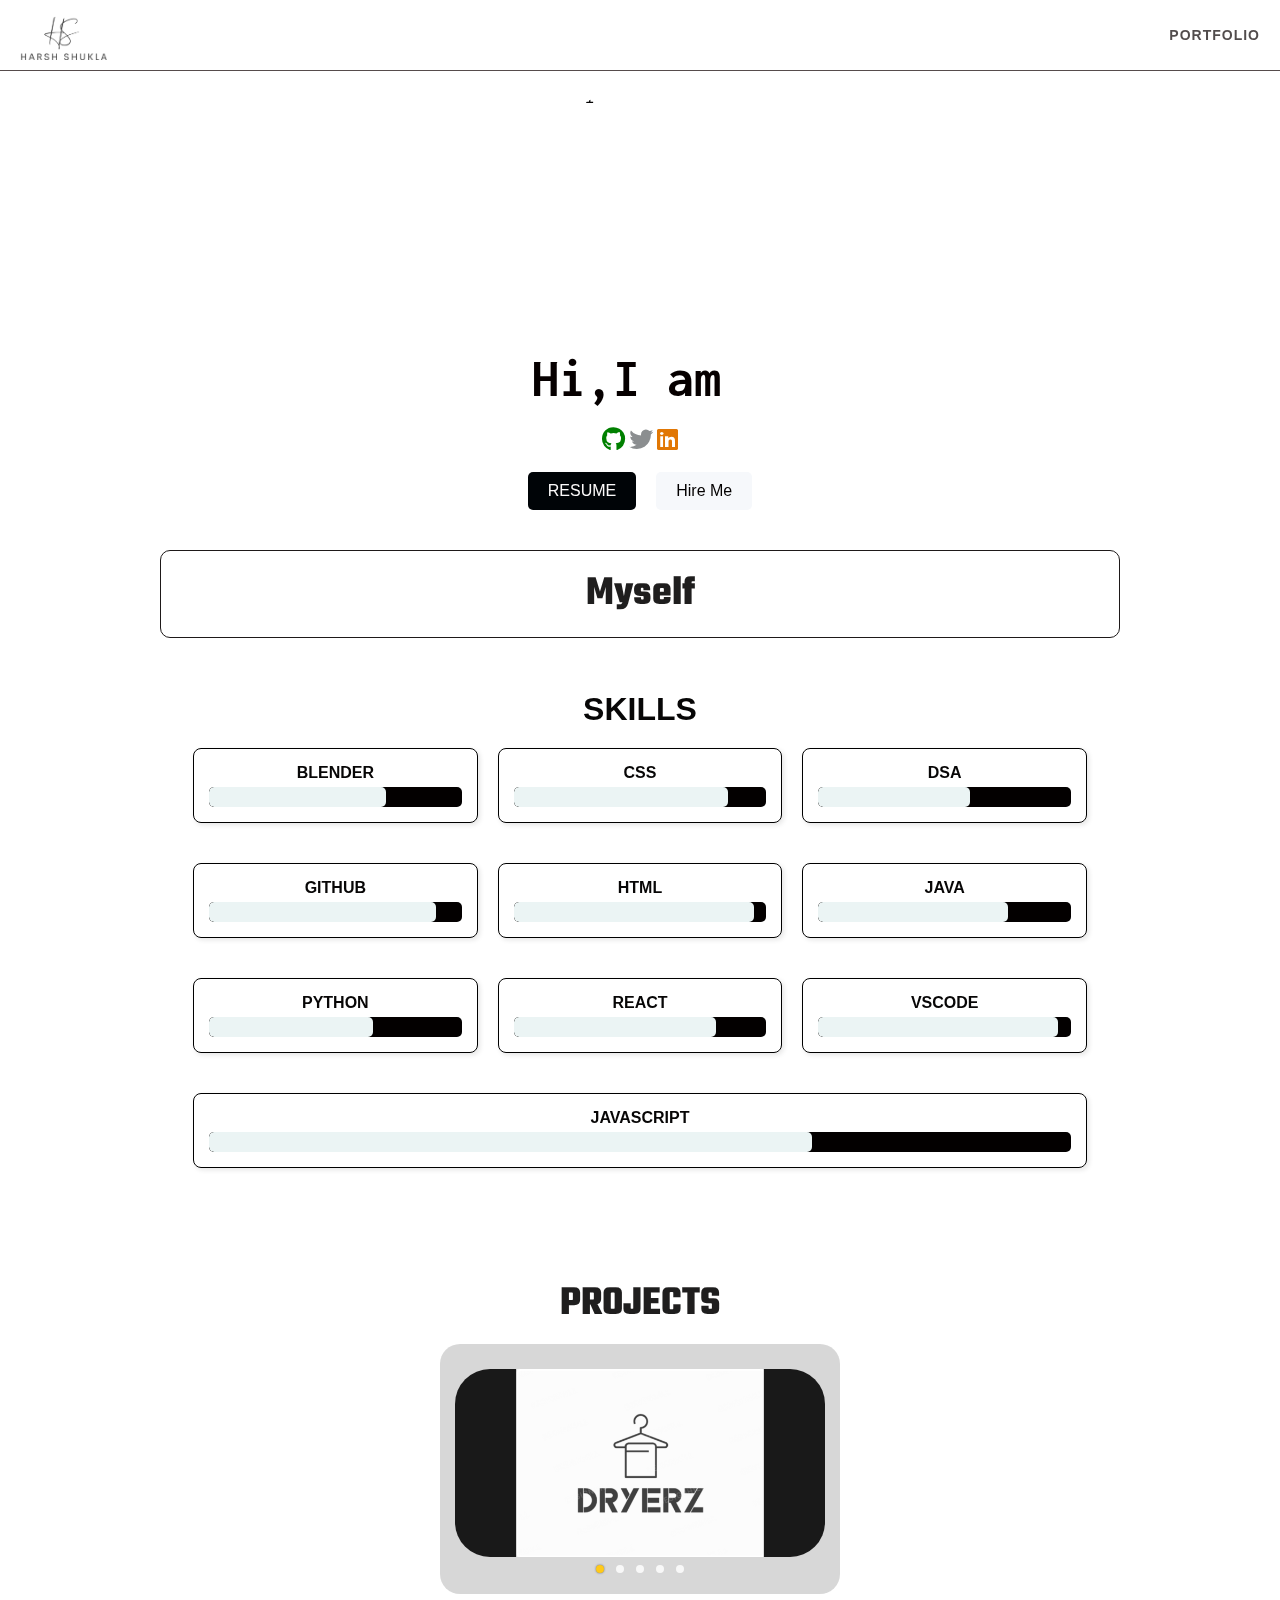
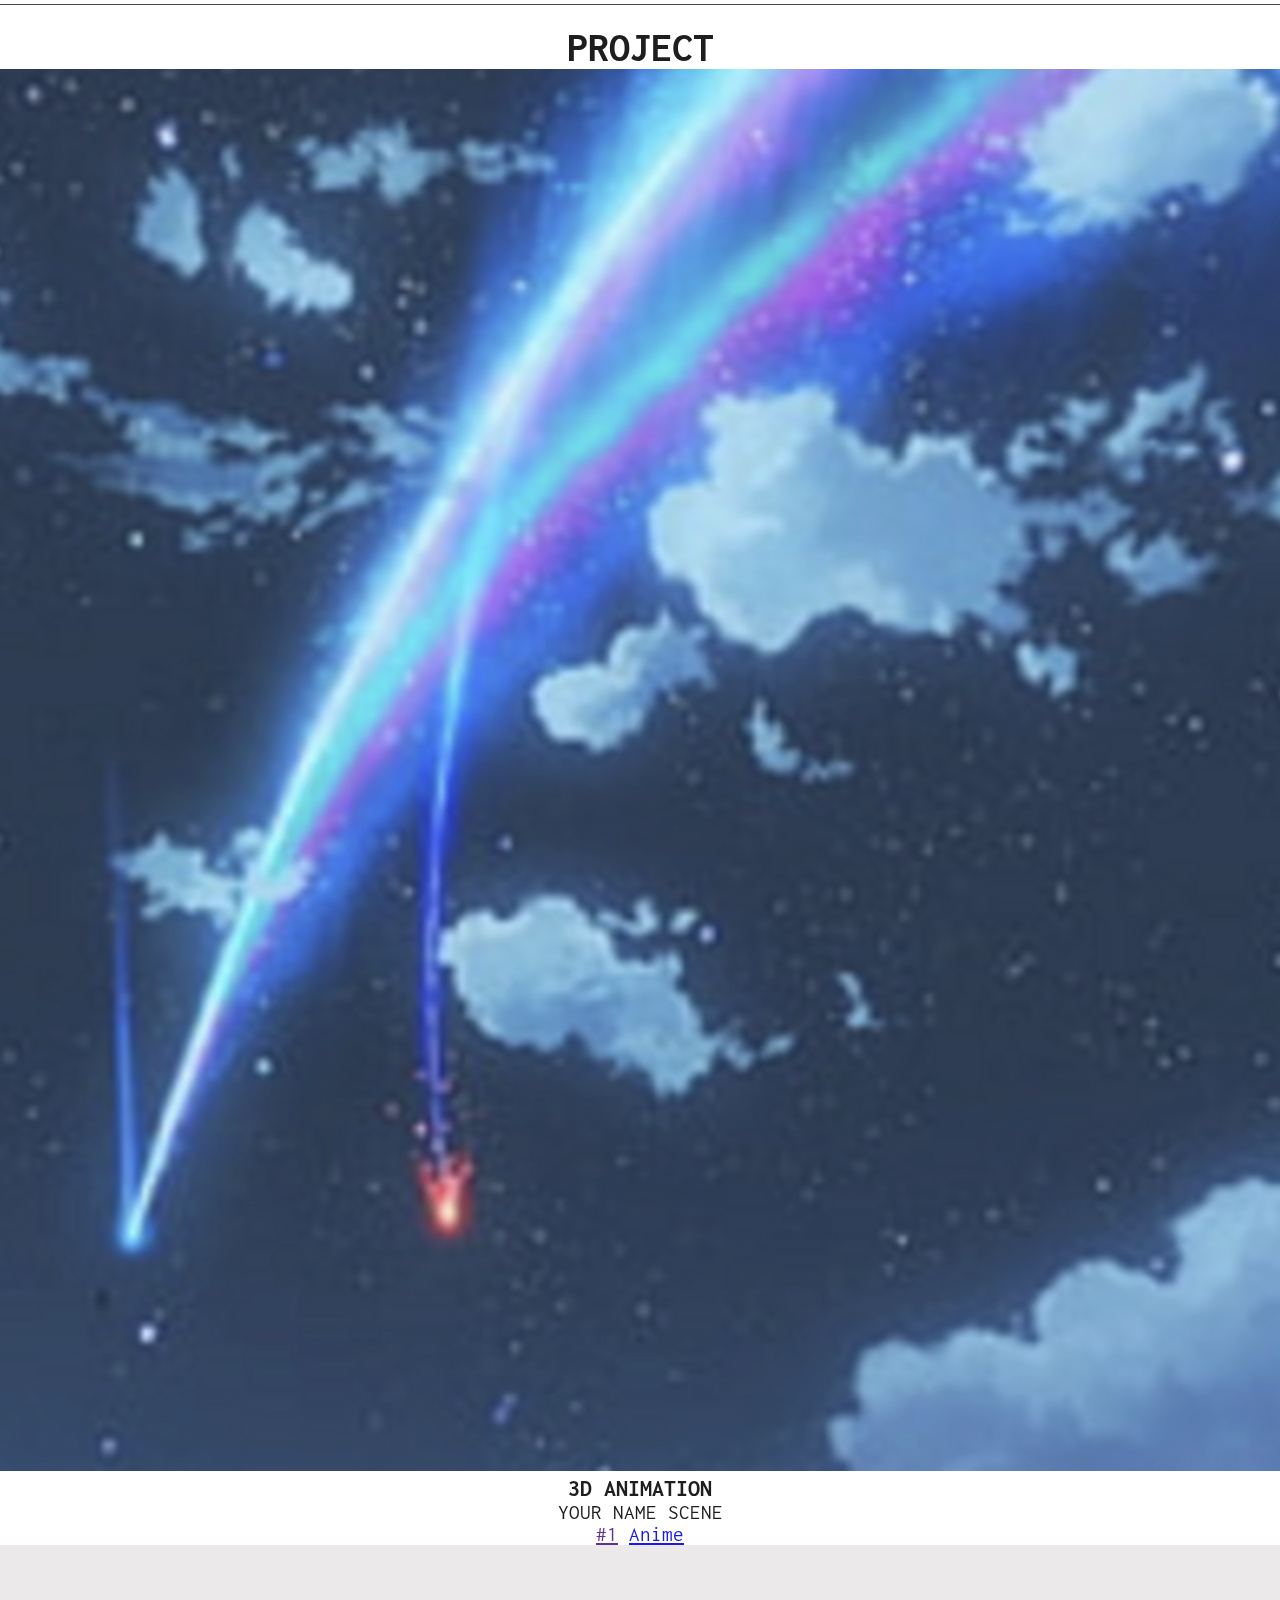
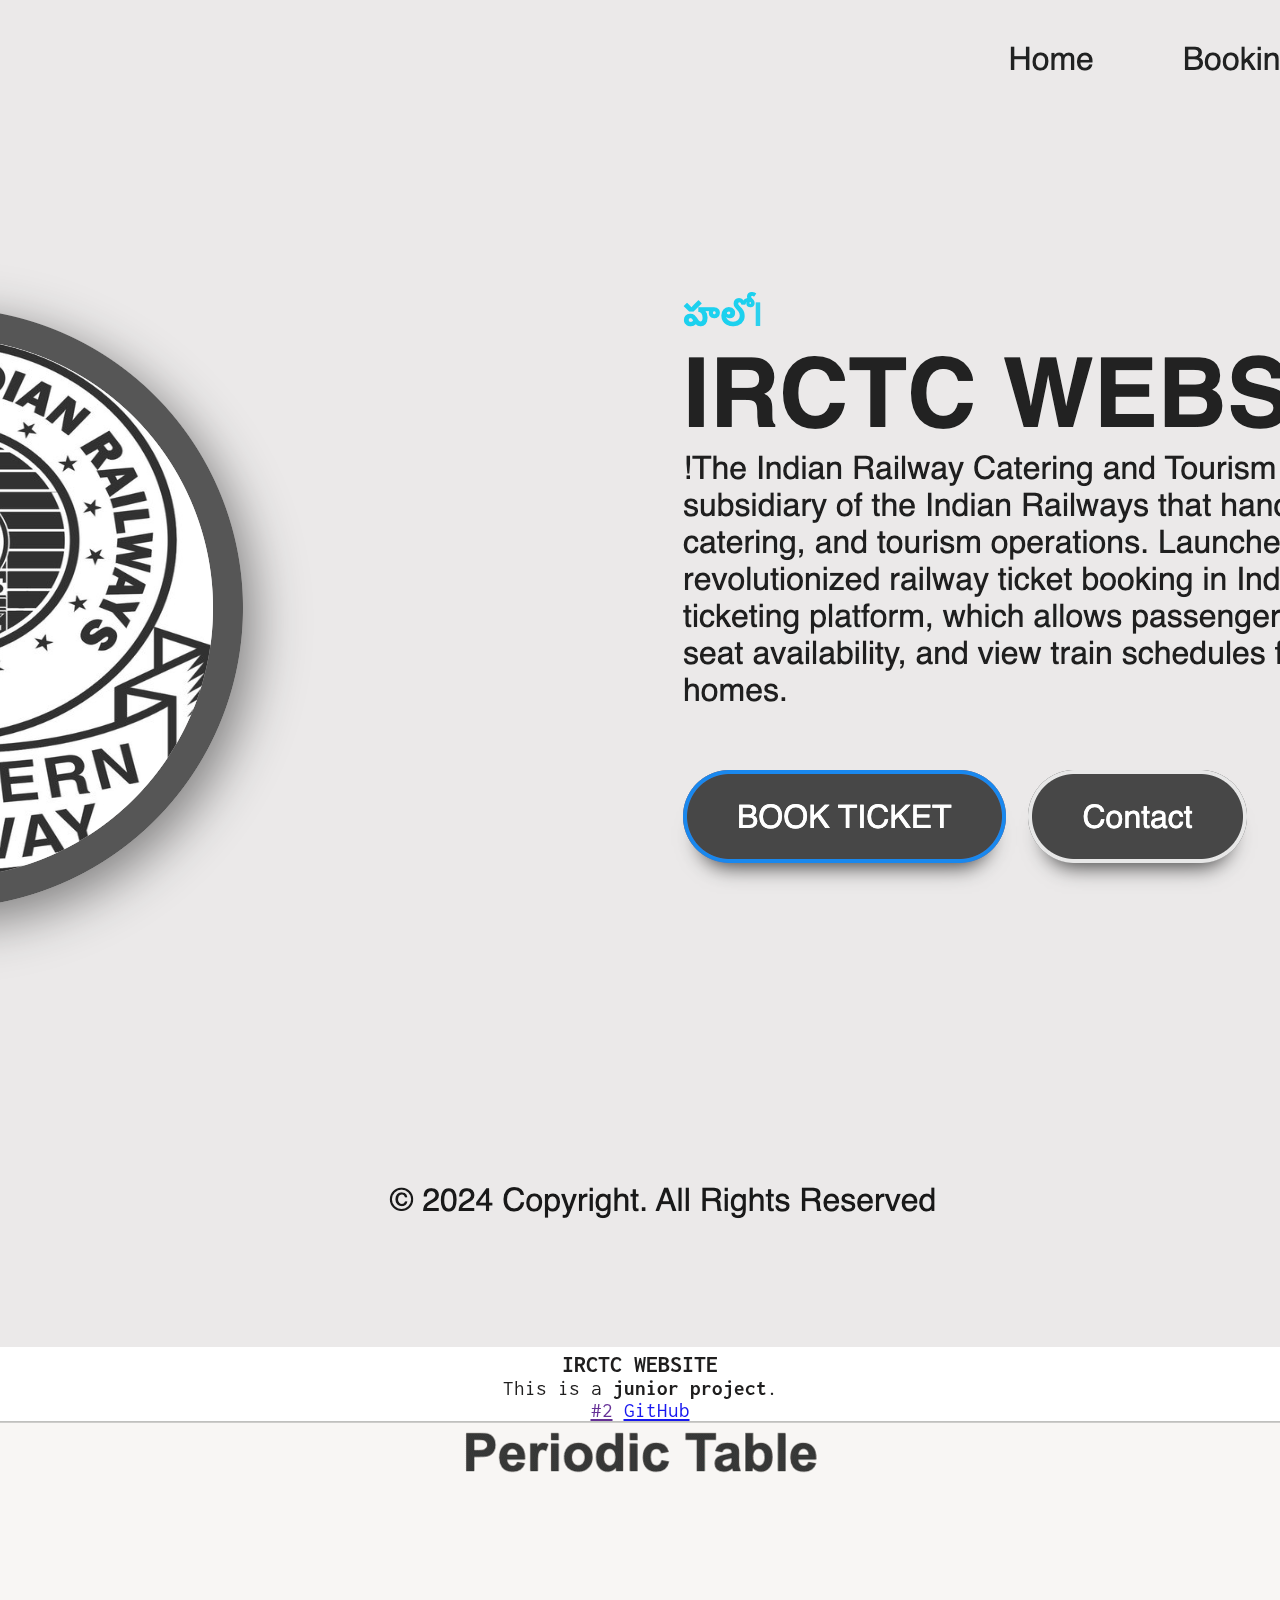
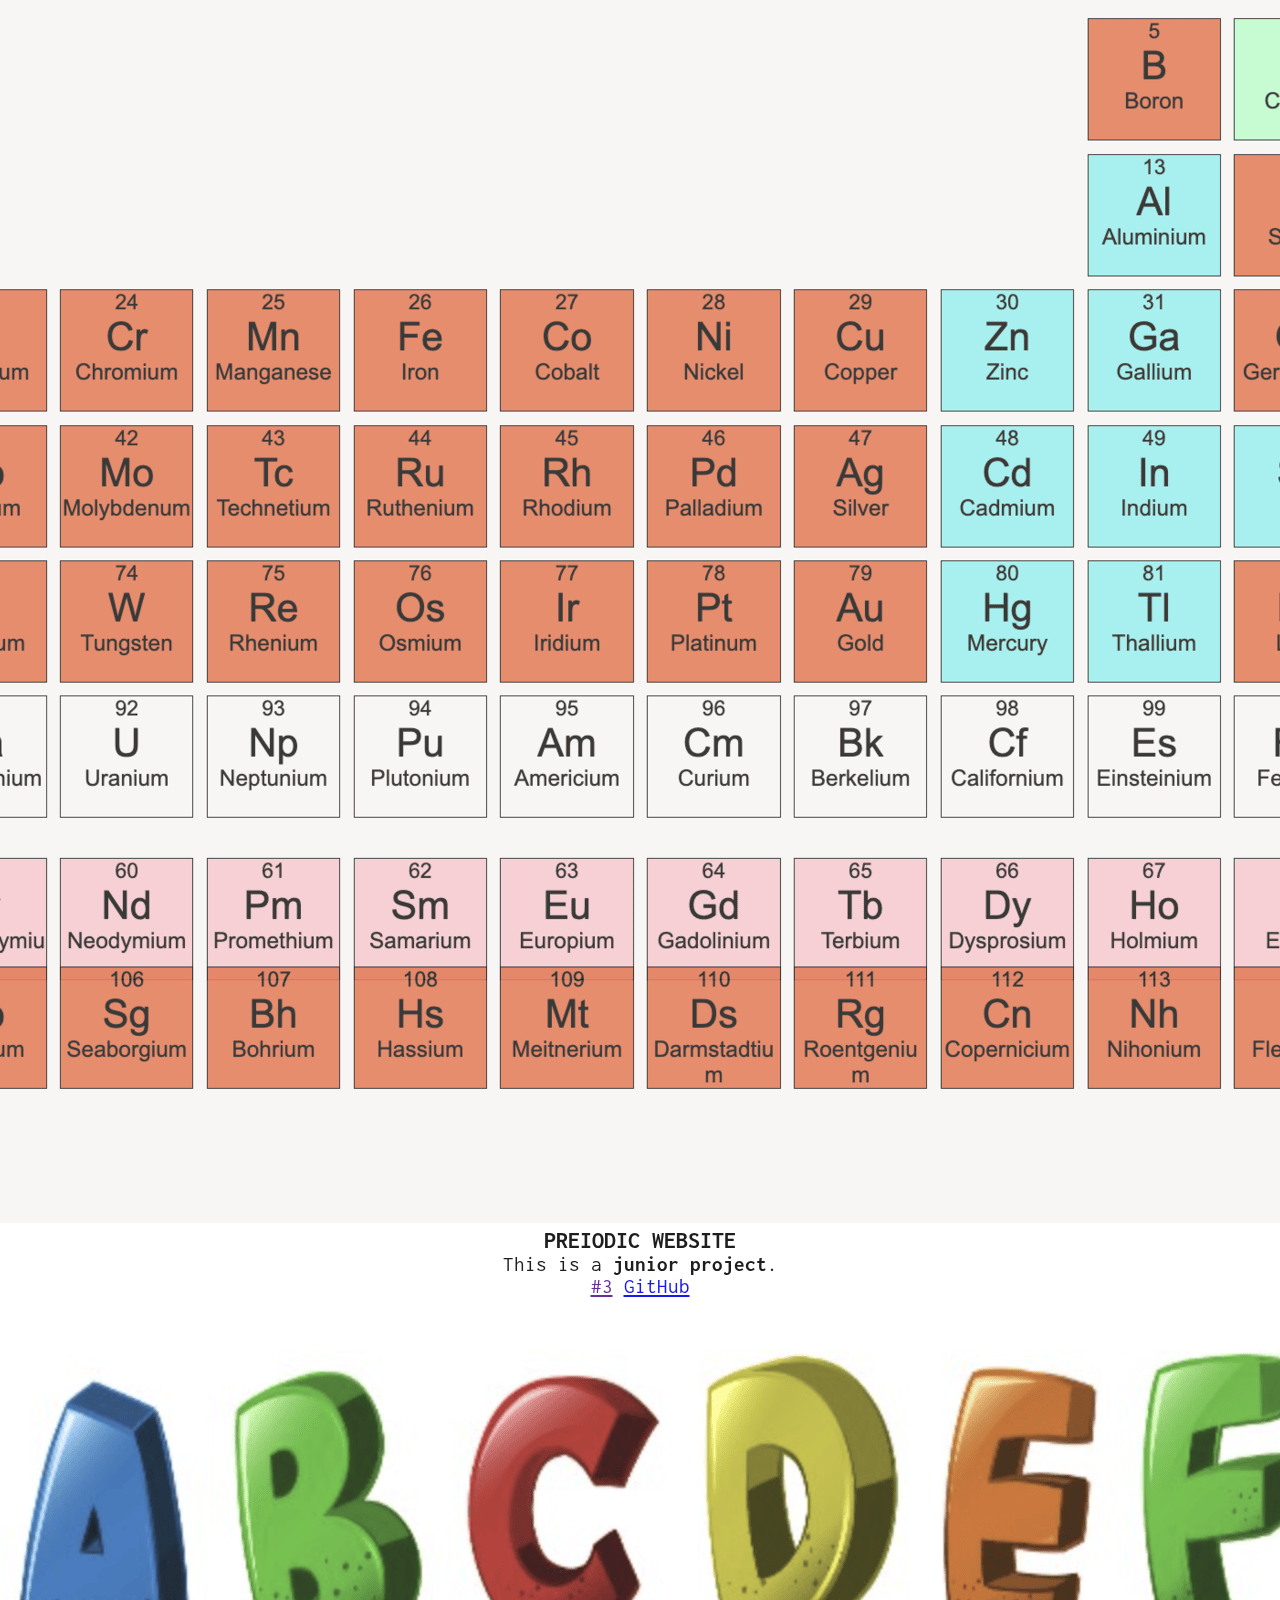
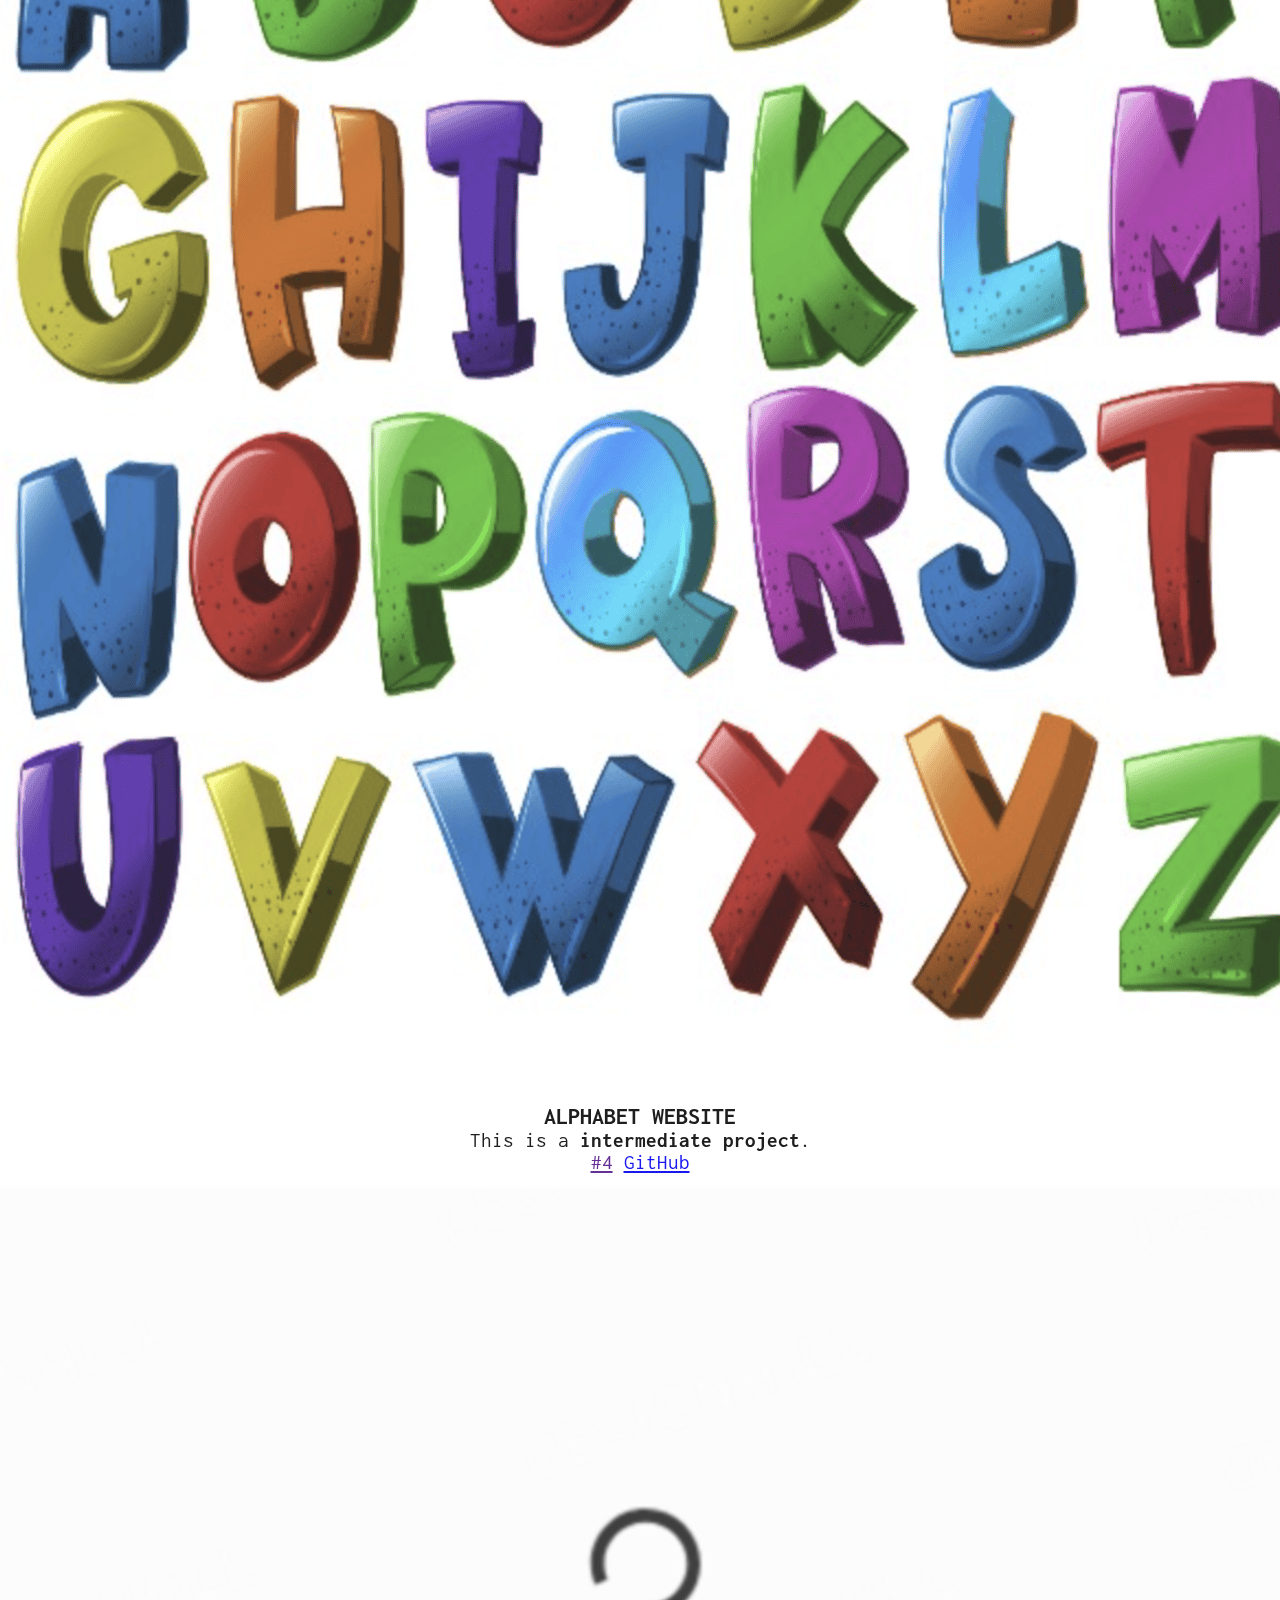
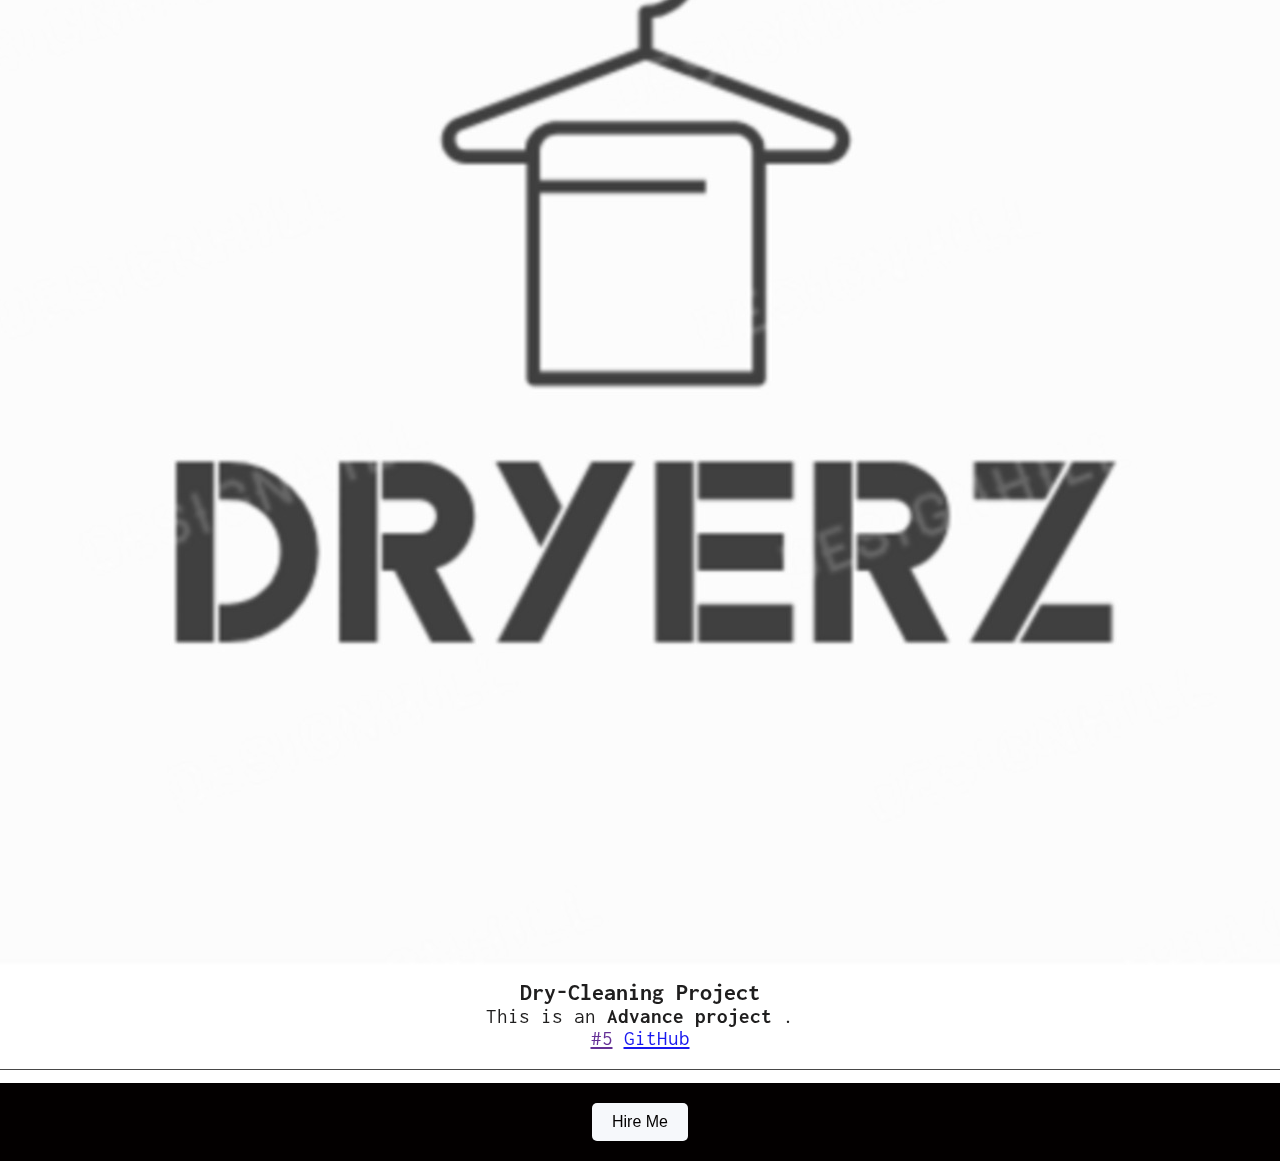
==== main.html @ de9af297 "Add files via upload" ====
<!DOCTYPE html>
<html lang="en">
<head>
  <meta charset="UTF-8">
  <meta name="viewport" content="width=device-width, initial-scale=1.0">
  <title>PORTFOLIO</title>
  <link rel="stylesheet" href="https://cdnjs.cloudflare.com/ajax/libs/font-awesome/6.0.0/css/all.min.css" integrity="sha512-9usAa10IRO0HhonpyAIVpjrylPvoDwiPUiKdWk5t3PyolY1cOd4DSE0Ga+ri4AuTroPR5aQvXU9xC6qOPnzFeg==" crossorigin="anonymous" referrerpolicy="no-referrer" />
    </head>
  <link rel="stylesheet" href="main.css">
  <link rel="preconnect" href="https://fonts.googleapis.com">
<link rel="preconnect" href="https://fonts.gstatic.com" crossorigin>
<link href="https://fonts.googleapis.com/css2?family=Inconsolata:wght@200..900&family=Playwrite+IE+Guides&family=Rubik+Vinyl&family=Teko:wght@300..700&display=swap" rel="stylesheet">

</head>
<body>
  <div class="background"></div>
  <nav class="navbar">
    <div class="logo-container">
        <img src="your-logo.png" alt="Logo" class="logo">
    </div>
    <div class="nav-links">
        <a href="#portfolio" class="nav-link">PORTFOLIO</a>
    </div>
</nav><br>
<div id="slideshow">
  <img src="background.gif" alt="Image 1" class="active">
  <img src="profile.png" alt="Image 2">
  <img src="background.gif" alt="Image 3">
  <img src="profile.png" alt="Image 4">
  </div>
  <div class="first"><h1>Hi,I am&nbsp;</h1><h1 id="iuu"></h1></div>
  <div class="second">
    <p>
    <a href="https://github.com/harxsh52" target="_blank" rel="noopener noreferrer" class="github"><i class="fab fa-github"></i></a>
    <a href="https://x.com/Harxsh_52" target="_blank" rel="noopener noreferrer" class="twitter"><i class="fab fa-twitter"></i></a>
    <a href="https://www.linkedin.com/in/harsh-shukla-127a03339/" target="_blank" rel="noopener noreferrer" class="linkedin"><i class="fab fa-linkedin"></i></a></p></div>
    <br>
    <div class="resume-hire"><a href="resume.pdf" class="resume-me-button">RESUME</a>
      <a href="mailto:harsh20create@gmail.com" class="hire-me-button">Hire Me</a></div>

<div class="parent-container">
  <div class="third">
      <h1 class="third-me">Myself</h1>
      <div id="typed-text">
         <p id="typed-text" class="third-me-p"> </p>
      </div>
  </div>
</div>
<div class="parent1-container">
  <div class="fourth">
      <h1 class="fourth-me">SKILLS</h1>
      <div>
      </div>
          <div class="skills-container">

            <div class="skill">
                <div class="skill-name">BLENDER</div>
                <div class="progress-bar">
                    <div class="progress" style="width: 70%;"></div>
                </div>
            </div>
        
            <div class="skill">
                <div class="skill-name">CSS</div>
                <div class="progress-bar">
                    <div class="progress" style="width: 85%;"></div>
                </div>
            </div>
        
            <div class="skill">
                <div class="skill-name">DSA</div>
                <div class="progress-bar">
                    <div class="progress" style="width: 60%;"></div>
                </div>
            </div>
        
            <div class="skill">
                <div class="skill-name">GITHUB</div>
                <div class="progress-bar">
                    <div class="progress" style="width: 90%;"></div>
                </div>
            </div>
        
            <div class="skill">
                <div class="skill-name">HTML</div>
                <div class="progress-bar">
                    <div class="progress" style="width: 95%;"></div>
                </div>
            </div>
        
            <div class="skill">
                <div class="skill-name">JAVA</div>
                <div class="progress-bar">
                    <div class="progress" style="width: 75%;"></div>
                </div>
            </div>
        
                <div class="skill">
                <div class="skill-name">PYTHON</div>
                <div class="progress-bar">
                    <div class="progress" style="width: 65%;"></div>
                </div>
            </div>
                <div class="skill">
                <div class="skill-name">REACT</div>
                <div class="progress-bar">
                    <div class="progress" style="width: 80%;"></div>
                </div>
            </div>
                <div class="skill">
                <div class="skill-name">VSCODE</div>
                <div class="progress-bar">
                    <div class="progress" style="width: 95%;"></div>
                </div>
            </div>
            <div class="skill">
                <div class="skill-name">JAVASCRIPT</div>
                <div class="progress-bar">
                    <div class="progress" style="width: 70%;"></div>
                </div>
            </div>
        
        </div>
  </div>
</div>
<div class="parent3-container">
  <div class="fivth">
      <h1 class="fivth-me">PROJECTS</h1>
      <div class="img-slider">
        <div class="slide active">
          <img src="testimonial1.jpg" alt="1">
          <div class="info">
          </div>
        </div>
        <div class="slide">
          <img src="testimonial2.jpg" alt="2">
          <div class="info">
            
          </div>
        </div>
        <div class="slide">
          <img src="image.png" alt="3">
          <div class="info">

          </div>
        </div>
        <div class="slide">
          <img src="image1.png" alt="4">
          <div class="info">
          </div>
        </div>
        <div class="slide">
          <img src="image3.png" alt="5">
          <div class="info">
          </div>
        </div>
        <!--<div class="slide">
          <img src="images/6.jpg" alt="2">
          <div class="info">
            <h2>Xbox Series S</h2>
          </div>
        </div>
        <div class="slide">
          <img src="images/7.jpg" alt="3">
          <div class="info">
            <h2>Game Boy Color<br>Purple</h2>
          </div>
        </div>
        <div class="slide">
          <img src="images/9.jpg" alt="3">
          <div class="info">
            <h2>Game Boy Advance</h2>
          </div>
        </div>
        <div class="slide">
          <img src="images/10.jpg" alt="4">
          <div class="info">
            <h2>Game Boy Color<br>Blue</h2>
          </div>
        </div>
        <div class="slide">
          <img src="images/11.jpg" alt="5">
          <div class="info">
            <h2>PS5</h2>
          </div>
        </div>
        <div class="slide">
          <img src="images/12.jpg" alt="2">
          <div class="info">
            <h2>Game Boy</h2>
          </div>
        </div>
        <div class="slide">
          <img src="images/13.jpg" alt="3">
          <div class="info">
            <h2>Game Boy Color<br>Green</h2>
          </div>
        </div>-->
        <div class="navigation">
          <div class="btn active"></div>
          <div class="btn"></div>
          <div class="btn"></div>
          <div class="btn"></div>
          <div class="btn"></div>
         <!----<div class="btn"></div>
          <div class="btn"></div>
          <div class="btn"></div>
          <div class="btn"></div>
          <div class="btn"></div>
          <div class="btn"></div>
          <div class="btn"></div>-->
        </div>
        <br>
        
      </div>
      <div id="aboutSection" class="content-section active">
        <div class="text-gray-800  flex flex-col items-center justify-center p-6">

            <div class="max-w-6xl w-full">
                <h1 class="text-4xl font-bold text-center mb-8 text-black-600">PROJECT</h1>
                <div class="grid grid-cols-1 sm:grid-cols-2 lg:grid-cols-3 gap-6">
                    <!-- Project Card -->
                    <div class="bg-white text-gray-700 shadow-lg rounded-lg overflow-hidden transition duration-300 transform hover:bg-black hover:text-white hover:shadow-xl">
                        <img src="testimonial2.jpg" alt="Project 1" class="w-full h-40 object-cover">
                        <div class="p-4">
                            <h3 class="text-xl font-semibold">3D ANIMATION</h3>
                            <p class="text-sm mt-2">YOUR NAME SCENE</p>
                            <div class="mt-4 flex justify-between items-center">
                                <a href="" class="text-black-200 hover:underline">#1</a>
                                <a href="https://www.cwfilms.jp/en/products/article/kiminona.html" class="text-black-200 hover:underline">Anime</a>
                            </div>
                        </div>
                    </div>
        
                    <!-- Project Card -->
                    <div class="bg-white text-gray-700 shadow-lg rounded-lg overflow-hidden transition duration-300 transform hover:bg-black hover:text-white hover:shadow-xl">
                        <img src="image.png" alt="Project 2" class="w-full h-40 object-cover">
                        <div class="p-4">
                            <h3 class="text-xl font-semibold">IRCTC WEBSITE</h3>
                            <p class="text-sm mt-2">This is a <strong>junior project</strong>.</p>
                            <div class="mt-4 flex justify-between items-center">
                                <a href="" class="text-black-200 hover:underline">#2</a>
                                <a href="https://github.com/harxsh52/IRCTC" class="text-black-200 hover:underline">GitHub</a>
                            </div>
                        </div>
                    </div>
                    <!-- Project Card -->
                    <div class="bg-white text-gray-700 shadow-lg rounded-lg overflow-hidden transition duration-300 transform hover:bg-black hover:text-white hover:shadow-xl">
                        <img src="image3.png" alt="Project 2" class="w-full h-40 object-cover">
                        <div class="p-4">
                            <h3 class="text-xl font-semibold">PREIODIC WEBSITE</h3>
                            <p class="text-sm mt-2">This is a <strong>junior project</strong>.</p>
                            <div class="mt-4 flex justify-between items-center">
                                <a href="" class="text-black-200 hover:underline">#3</a>
                                <a href="https://github.com/harxsh52/PREIODIC" class="text-black-200 hover:underline">GitHub</a>
                            </div>
                        </div>
                    </div>
                                        <!-- Project Card -->
                                        <div class="bg-white text-gray-700 shadow-lg rounded-lg overflow-hidden transition duration-300 transform hover:bg-black hover:text-white hover:shadow-xl">
                                            <img src="image1.png" alt="Project 2" class="w-full h-40 object-cover">
                                            <div class="p-4">
                                                <h3 class="text-xl font-semibold">ALPHABET WEBSITE</h3>
                                                <p class="text-sm mt-2">This is a <strong>intermediate project</strong>.</p>
                                                <div class="mt-4 flex justify-between items-center">
                                                    <a href="" class="text-black-200 hover:underline">#4</a>
                                                    <a href="https://github.com/harxsh52/ALPHABET" class="text-black-200 hover:underline">GitHub</a>
                                                </div>
                                            </div>
                                        </div>
        
                    <!-- Project Card -->
                    <div class="bg-white text-gray-700 shadow-lg rounded-lg overflow-hidden transition duration-300 transform hover:bg-black hover:text-white hover:shadow-xl">
                        <img src="testimonial1.jpg" alt="Project 3" class="w-full h-40 object-cover">
                        <div class="p-4">
                            <h3 class="text-xl font-semibold">Dry-Cleaning Project</h3>
                            <p class="text-sm mt-2">This is an <strong>Advance project</strong> .</p>
                            <div class="mt-4 flex justify-between items-center">
                                <a href="" class="text-black-200 hover:underline">#5</a>
                                <a href="https://github.com/harxsh52/DRYEZ" class="text-black-200 hover:underline">GitHub</a>
                            </div>
                        </div>
                    </div>
                </div>
            </div>
        </div>
    </div></div>
  
  </div>
</div>
<footer>
  <div class="container">
      <a href="mailto:your.email@example.com" class="hire-me-button">Hire Me</a>
  </div>
</footer>
  <script src="https://cdn.jsdelivr.net/npm/typed.js@2.0.12"></script>
  <script src="https://cdn.tailwindcss.com"></script>
  <script src="script.js"></script>
</body>
</html>
---- main.css ----
/* General Reset */
* {
  margin: 0;
  padding: 0;
  box-sizing: border-box;
}

body {
  font-family: Arial, sans-serif;
  margin: 0;
  padding: 0;
  backdrop-filter: blur(10px);
  background-size: cover;
  background-position: fixed;
  background-repeat: no-repeat;
  height: 100%;
  width: 100%;
  color:rgb(7, 6, 6);
  
}

/* Navbar Styles */
.navbar {
  display: flex;
  justify-content: space-between;
  align-items: center;
  padding: 10px 20px;
  background-color: rgb(255, 255, 255);
  opacity: 0.7;
  border-bottom: 1px solid #0f0101;
}

.logo-container {
  display: flex;
  align-items: center;
}

.logo {
  height: 50px; /* Adjust to fit your needs */
  width: auto;
  margin-right: 10px;
  mix-blend-mode: multiply;
}


.nav-links {
  display: flex;
  align-items: center;
}

.nav-link {
  text-decoration: none;
  font-size: 14px;
  color: #080000;
  letter-spacing: 1px;
  font-weight: bold;
}

.nav-link:hover {
  color: #ec2907; /* Add hover effect */
}
#slideshow {
  width: 240px; /* Adjust as needed */
  height: 240px; /* Adjust as needed */
  position: relative; /* Needed for absolute positioning of images */
  overflow: hidden; /* Hide images that are not currently visible */
  margin: 0 auto;
  border-radius: 50%;
  filter: grayscale(0%);
  
}

#slideshow img {
  position: absolute;
  top: 0;
  left: 0;
  width: 280px;
  height: 260px;
  object-fit: cover;
  opacity: 0; /* Initially hide all images */
  transition: opacity 1s ease-in-out; /* Smooth transition for opacity */
}

#slideshow img.active {
  opacity: 1; /* Show the active image */
}
.first{
  margin-top: 20px;
  display: flex;
  justify-content: center;
  align-items: center;
  font-family: "Inconsolata", serif;
  font-weight: 400;
  font-style: normal;
  color: #060000;
  font-size: 1.7rem;
}
.second {
  display: flex;
  justify-content: center;
  gap: 20px;
  margin-top: 20px;
}

.second a {
  font-size: 1.5rem;
  text-decoration: none;
  transition: transform 0.3s, color 0.3s; /* Smooth transitions for both scale and color */
}

.second a:hover {
  transform: scale(1.1);
}

.second a.github {
  color: green; /* Dark gray/black for GitHub */
}

.second a.twitter {
  color: #8b8e90; /* Twitter blue */
}

.second a.linkedin {
  color: #e17704; /* LinkedIn blue */
}
.second a.github:hover{
  color: #000;
}
.second a.twitter:hover{
  color: #00acee;
}
.second a.linkedin:hover{
  color: #0056b3;
}
.parent-container { /* Style the parent container */
  display: flex;
  justify-content: center; /* Center horizontally */
  /* If you also want to center vertically: */
  align-items: center;
  opacity: 0.9;
}

.third{
display: flex;
font-family: "teko",serif;
font-size: 1.3rem;
margin-top: 40px;
margin-bottom: 0px;
width:75%;
padding: 13px;
flex-direction: column;
justify-content: center;
align-items: center;
opacity: 1;
border-radius: 10px ;
border: 1px solid #060000;
box-sizing: border-box; /* Important for padding to be included in width */
}
.parent1-container { /* Style the parent container */
  display: flex;
  justify-content: center; /* Center horizontally */
  /* If you also want to center vertically: */
  align-items: center;
  }

.fourth{
display: flex;
margin-top: 40px;
margin-bottom: 0px;
width:75%;
padding: 13px;
flex-direction: column;
justify-content: center;
align-items: center;
border-radius: 10px ;

box-sizing: border-box; /* Important for padding to be included in width */
}
.skills-container {
  display: flex;
  flex-wrap: wrap;
  justify-content: center; /* Center the skills horizontally */
  gap: 20px;
  padding: 20px;
}

.skill {
  flex: 1 1 250px; /* Flexible width with a preferred width of 250px */
  margin-bottom: 20px;
  box-sizing: border-box;
  min-width: 200px; /* Minimum width to prevent excessive squeezing */
  border: 1px solid #000000; /* Add a subtle border */
  border-radius: 8px; /* Rounded corners */
  padding: 15px; /* Add some padding inside skill boxes */
  box-shadow: 2px 2px 5px rgba(0, 0, 0, 0.1); /* Add a subtle shadow */
}

.skill-name {
  font-weight: bold;
  margin-bottom: 5px;
  text-align: center;
}

.progress-bar {
  width: 100%;
  height: 20px;
  background-color: #030000;
  border-radius: 5px;
  overflow: hidden;
}

.progress {
  height: 100%;
  background-color: #ebf4f4;
  border-radius: 5px;
  width: 0%;
  transition: width 1s ease-in-out;
}

/* Optional: Add some hover effects for better UX */
.skill:hover {
  transform: translateY(-3px); /* Move the skill up slightly on hover */
  box-shadow: 3px 3px 8px rgba(237, 235, 235, 0.15); /* Slightly stronger shadow */
  transition: transform 0.3s ease, box-shadow 0.3s ease;
}
.skill:hover .progress {
  background-color: #1fe8ef;
}
.hire-me-button {
  display: inline-block; /* Make it behave like a block element but stay inline */
  padding: 10px 20px;
  background-color: #eef3f7; /* Example blue color */
  color: rgb(6, 0, 0);
  text-decoration: none;
  border-radius: 5px;
  border: none;
  cursor: pointer;
  transition: background-color 0.3s ease; /* Smooth transition on hover */
}

.hire-me-button:hover {
  background-color: #000408; /* Darker blue on hover */
  color: #f4efef;
}
.resume-me-button {
  display: inline-block; /* Make it behave like a block element but stay inline */
  padding: 10px 20px;
  background-color: #000407; /* Example blue color */
  color: rgb(251, 250, 250);
  text-decoration: none;
  border-radius: 5px;
  border: none;
  cursor: pointer;
  transition: background-color 0.3s ease; /* Smooth transition on hover */
}

.resume-me-button:hover {
  background-color: #f8f8f9; /* Darker blue on hover */
  color: #040000;
}
.resume-hire{
  display: flex;
  justify-content: center;
  gap: 20px;
}
.parent3-container { /* Style the parent container */
  display: flex;
  justify-content: center; /* Center horizontally */
  /* If you also want to center vertically: */
  align-items: center;
  opacity: 0.9;
}

.fivth{
display: flex;
font-family: "teko",serif;
font-size: 1.3rem;
margin-top: 40px;
margin-bottom: 0px;
width:80%;
padding: 13px;
flex-direction: column;
justify-content: center;
align-items: center;
opacity: 1;
border-radius: 10px ;

box-sizing: border-box; /* Important for padding to be included in width */
}
.img-slider{
  position: relative;
  width: 900px;
  height: 250px;
  margin: 10px;
  background: #d3d3d3;
  border-radius: 20px;
  padding: 10px 0;
}

.img-slider .slide{
  z-index: 0;
  position: absolute;
  width: 100%;
  clip-path: circle(0% at 0 50%);
}

.img-slider .slide.active{
  clip-path: circle(150% at 0 50%);
  transition: 2s;
  transition-property: clip-path;
}

.img-slider .slide img{
  z-index: 0;
  width: 100%;
  padding: 15px;
  border-radius: 50px;
}

.img-slider .slide .info{
  position: absolute;
  top: 0;
  padding: 15px 30px;
}

.img-slider .slide .info h2{
  color: #fff;
  font-size: 30px;
  padding: 20px 10px;
  font-weight: 700;
}

.img-slider .navigation{
  z-index:0;
  position: absolute;
  display: flex;
  bottom: 30px;
  left: 50%;
  transform: translateX(-50%);
}

.img-slider .navigation .btn{
  background: rgba(255, 255, 255, 0.842);
  width: 12px;
  height: 12px;
  margin: 10px;
  border-radius: 50%;
  cursor: pointer;
}

.img-slider .navigation .btn.active{
  background: #ffc400;
  box-shadow: 0 0 2px rgba(32, 32, 32, 0.74);
}


@media (max-width: 620px){
  .img-slider{
    width: 400px;
    height: 250px;
  }

  .img-slider .slide .info{
    padding: 10px 20px;
  }

  .img-slider .slide .info h2{
    font-size: 30px;
    padding: 10px;
  }

  .img-slider .navigation{
    bottom: 15px;
  }

  .img-slider .navigation .btn{
    width: 8px;
    height: 8px;
    margin: 6px;
  }
}
@media (min-width: 620px){
  .img-slider{
    width: 400px;
    height: 250px;
  }

  .img-slider .slide .info{
    padding: 10px 20px;
  }

  .img-slider .slide .info h2{
    font-size: 30px;
    padding: 10px;
  }

  .img-slider .navigation{
    bottom: 15px;
  }

  .img-slider .navigation .btn{
    width: 8px;
    height: 8px;
    margin: 6px;
  }
}

@media (max-width: 420px){
  .img-slider{
    width: 320px;
    height: 200px;
  }

  .img-slider .slide .info{
    padding: 5px 10px;
  }

  .img-slider .slide .info h2{
    font-size: 20px;
    padding-top: 25px;
  }

  .img-slider .navigation{
    bottom: 10px;
  }
}
footer {
  background-color: #030000;
  color: white;
  padding: 20px;
  text-align: center; /* Center text by default */
}

footer .container {
  max-width: 960px;
  margin: 0 auto;
  display: flex;
  flex-wrap: wrap;
  justify-content: center; /* Center content horizontally */
  align-items: center;
}

.hire-me-button {
  display: inline-block;
  padding: 10px 20px;
  background-color: #f6f8fb;
  color: rgb(3, 0, 0);
  text-decoration: none;
  border-radius: 5px;
  border: none;
  cursor: pointer;
  transition: background-color 0.3s ease;
}

.hire-me-button:hover {
  background-color: #01060d;
  transform: rotate3d(90degree);
}
.content-section {
  border: 1px solid #333;
  display: block;
  padding: 20px;
  text-align: center;
  font-family: "Inconsolata", serif;
}
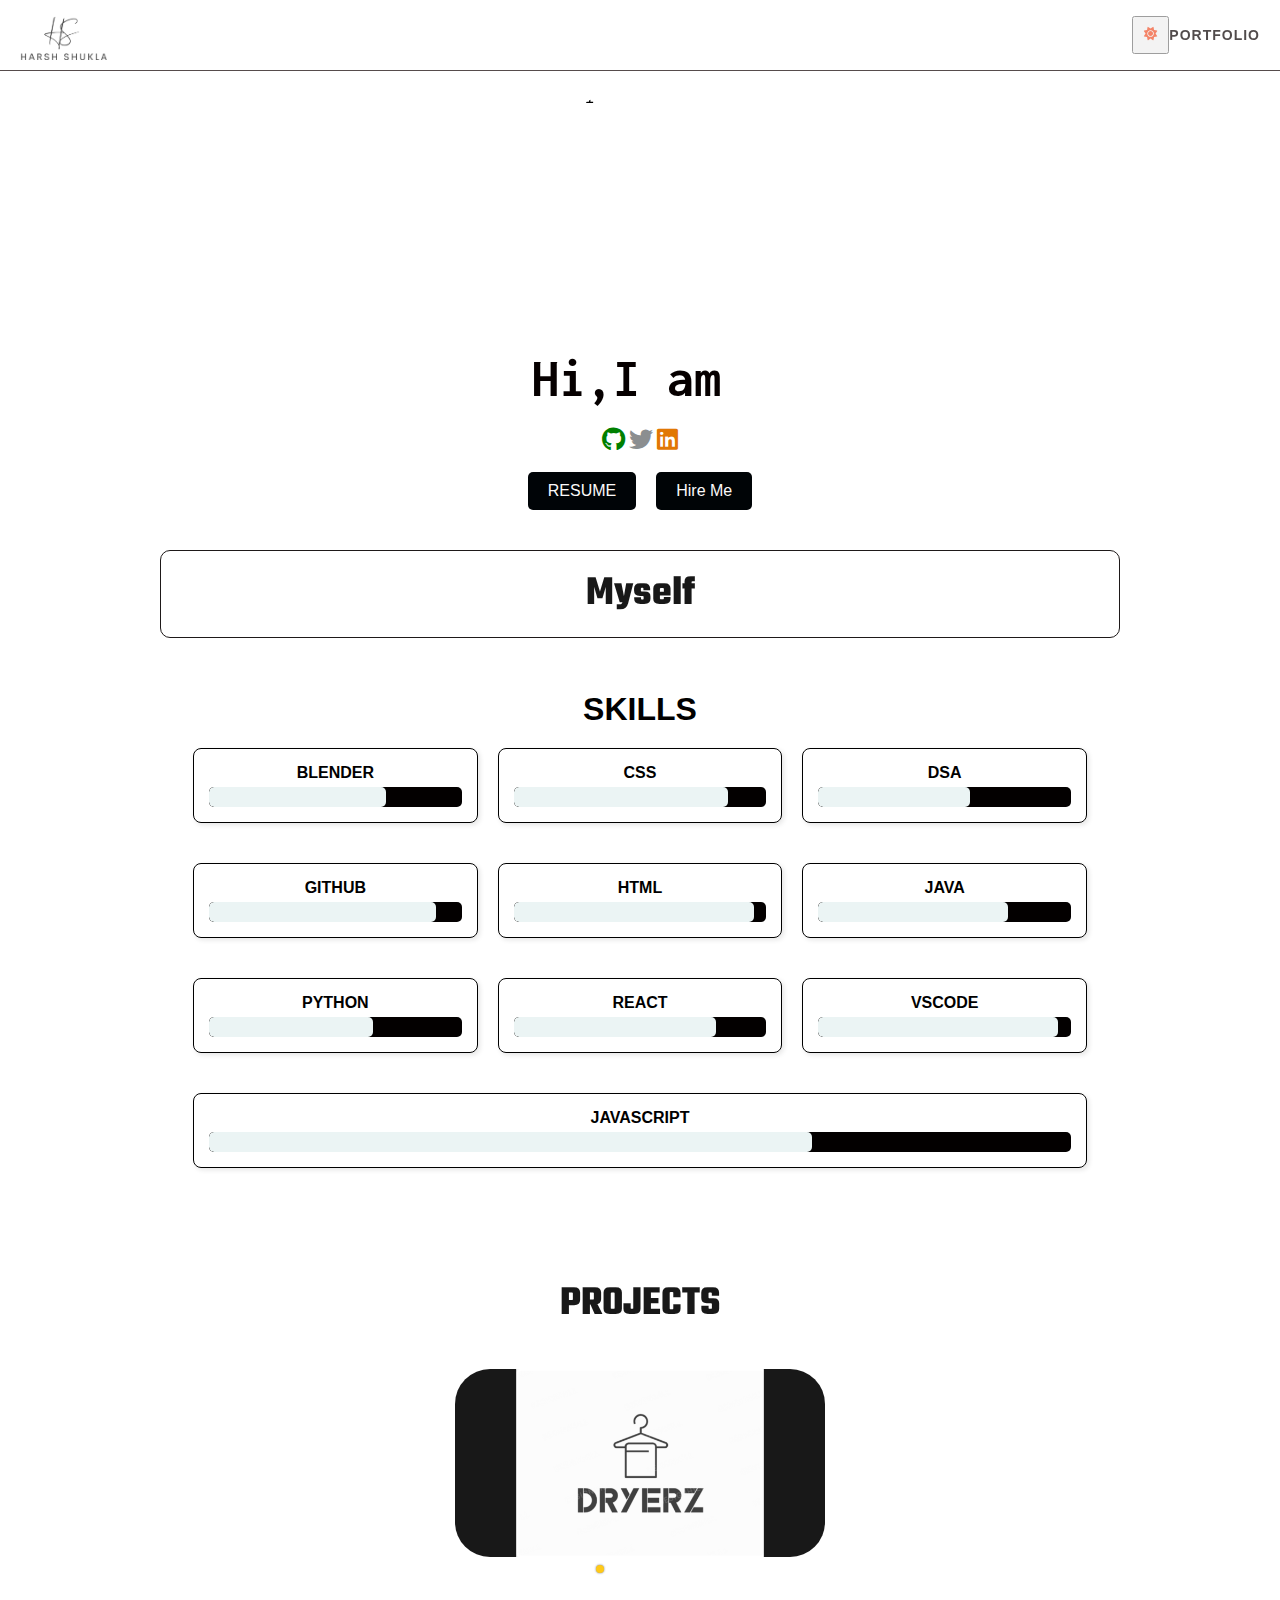
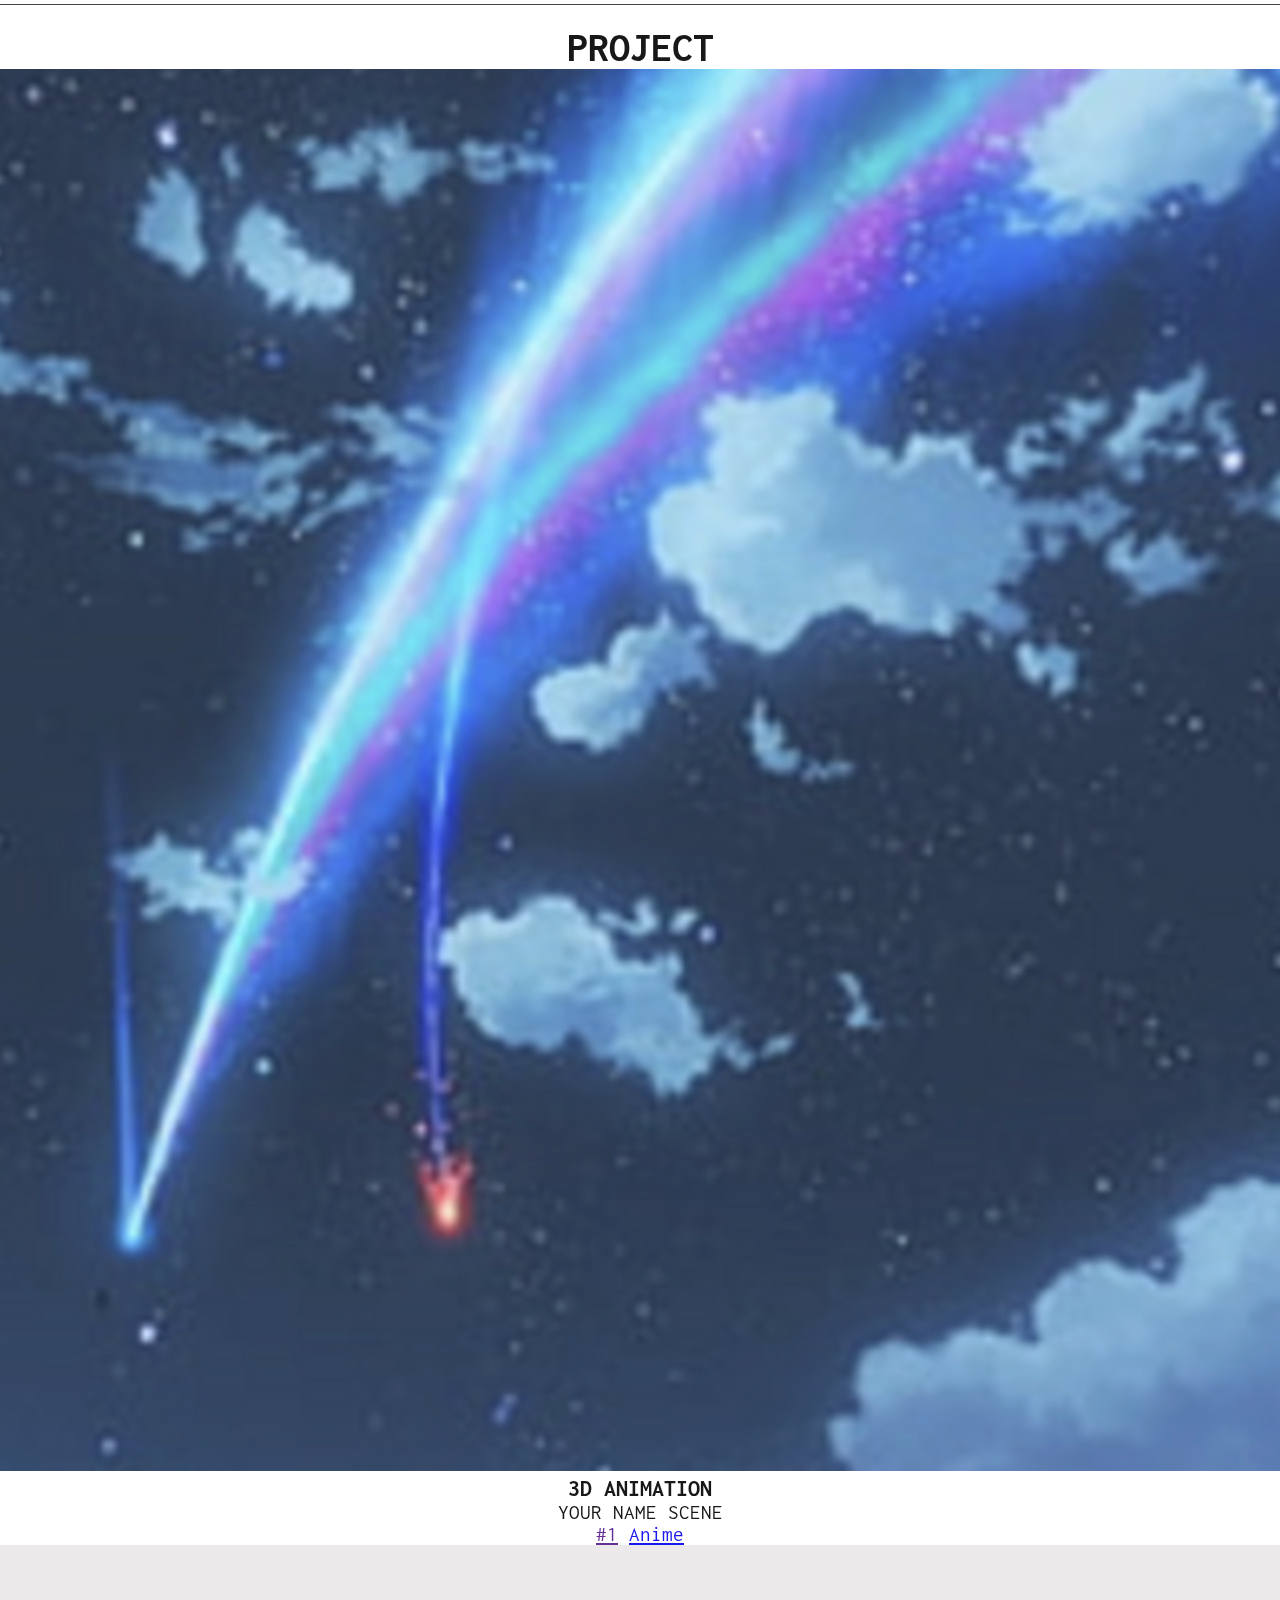
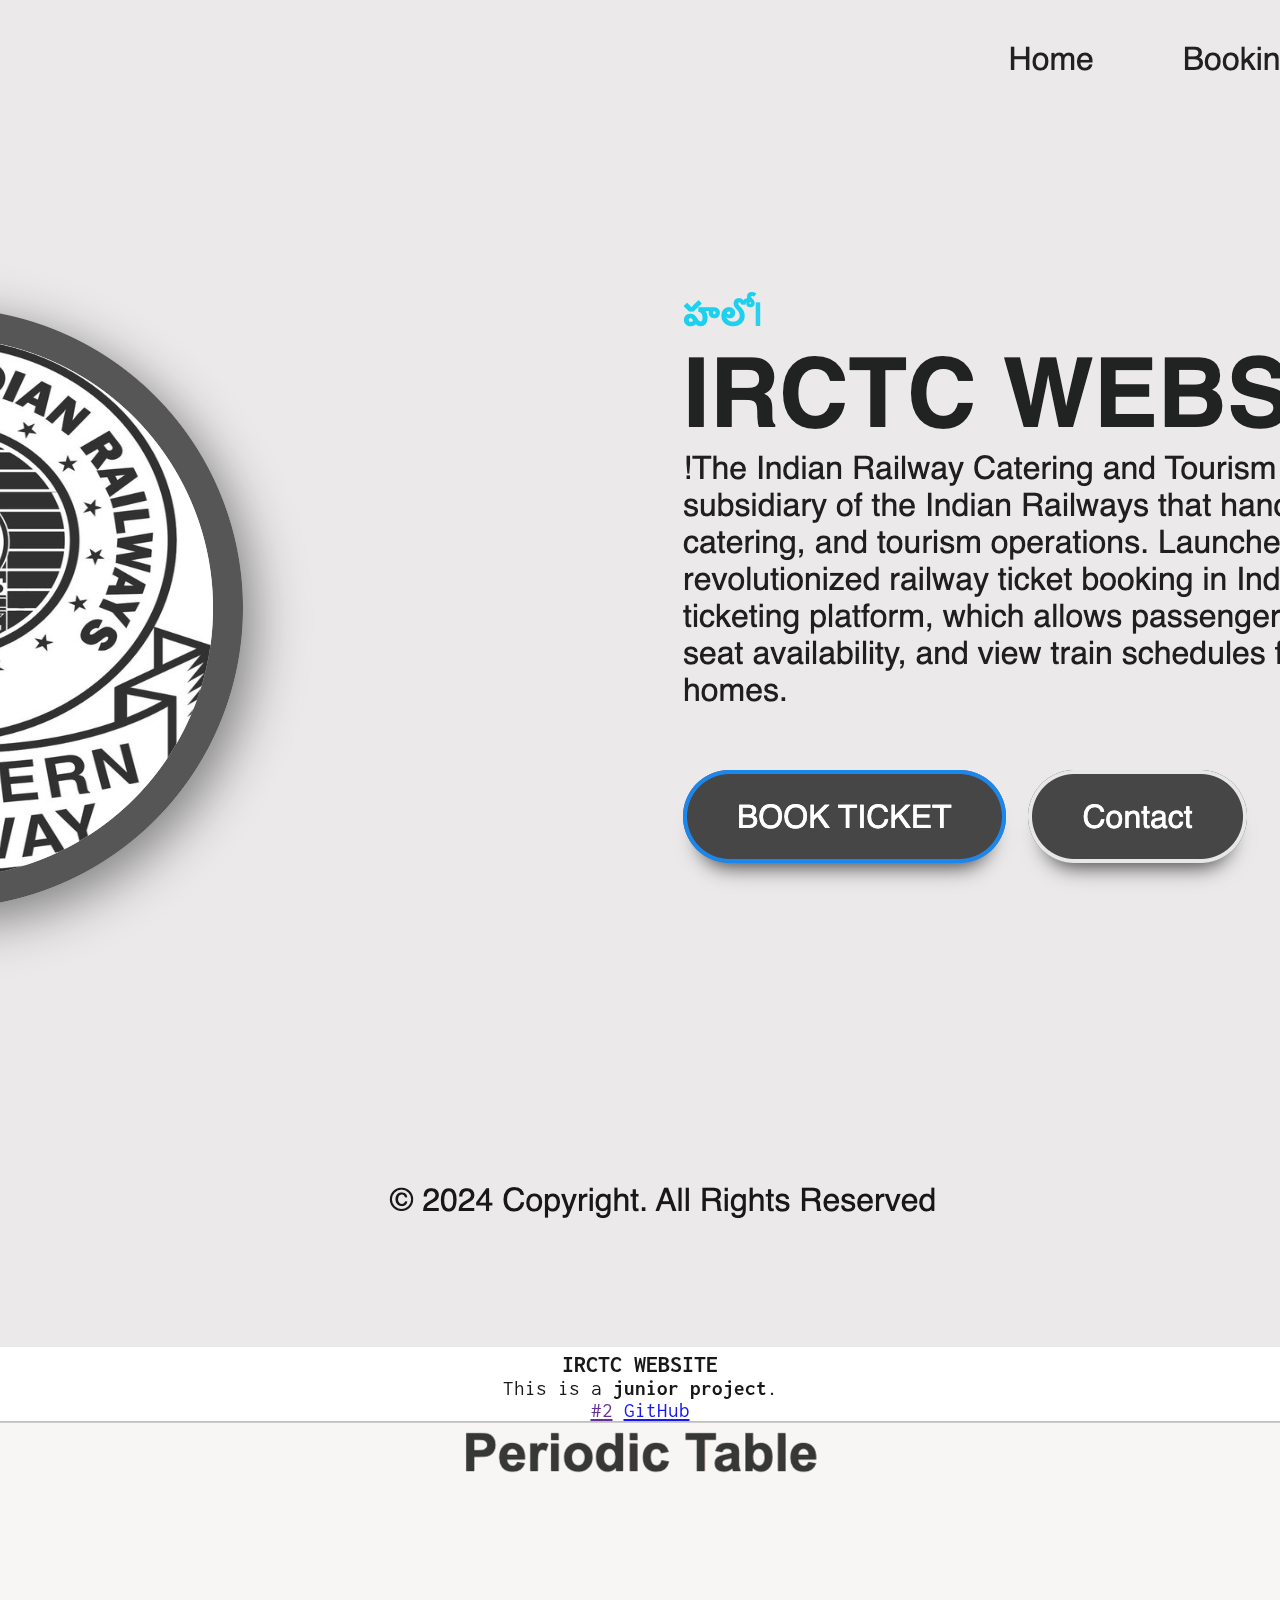
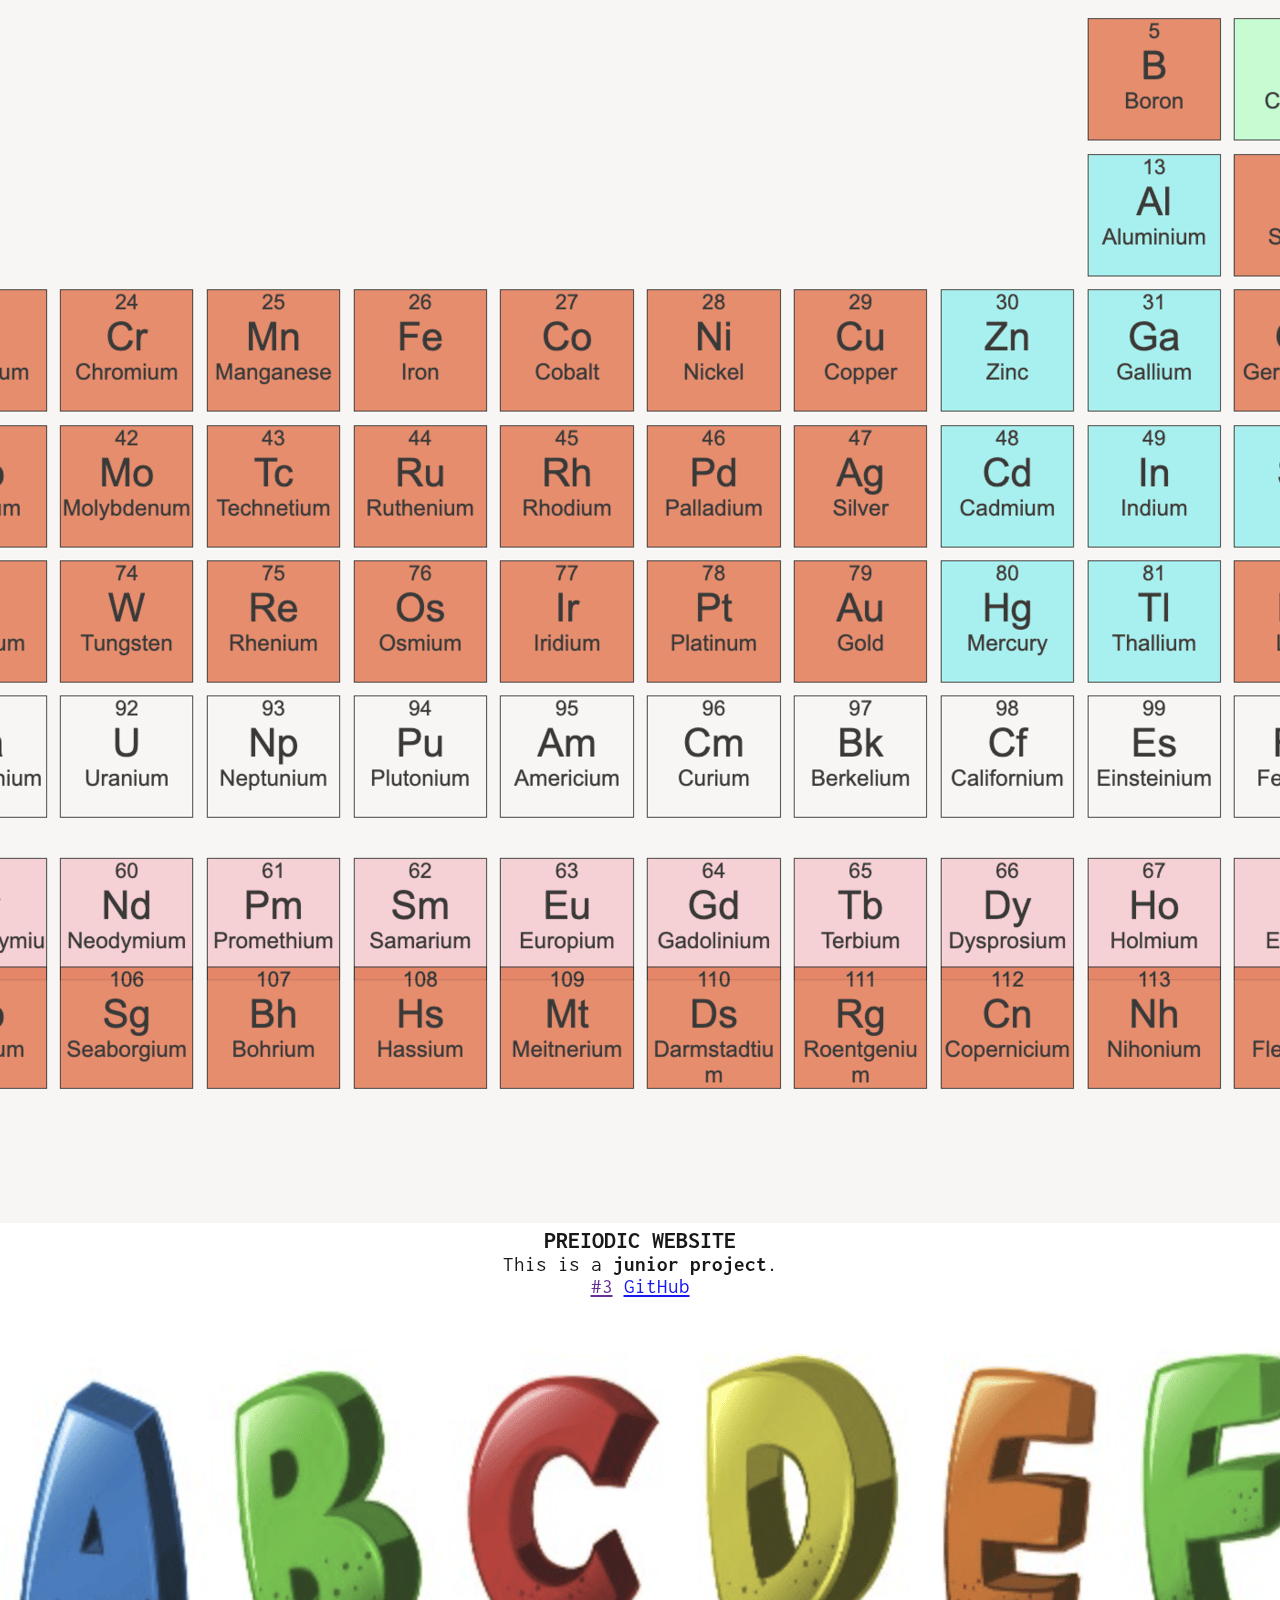
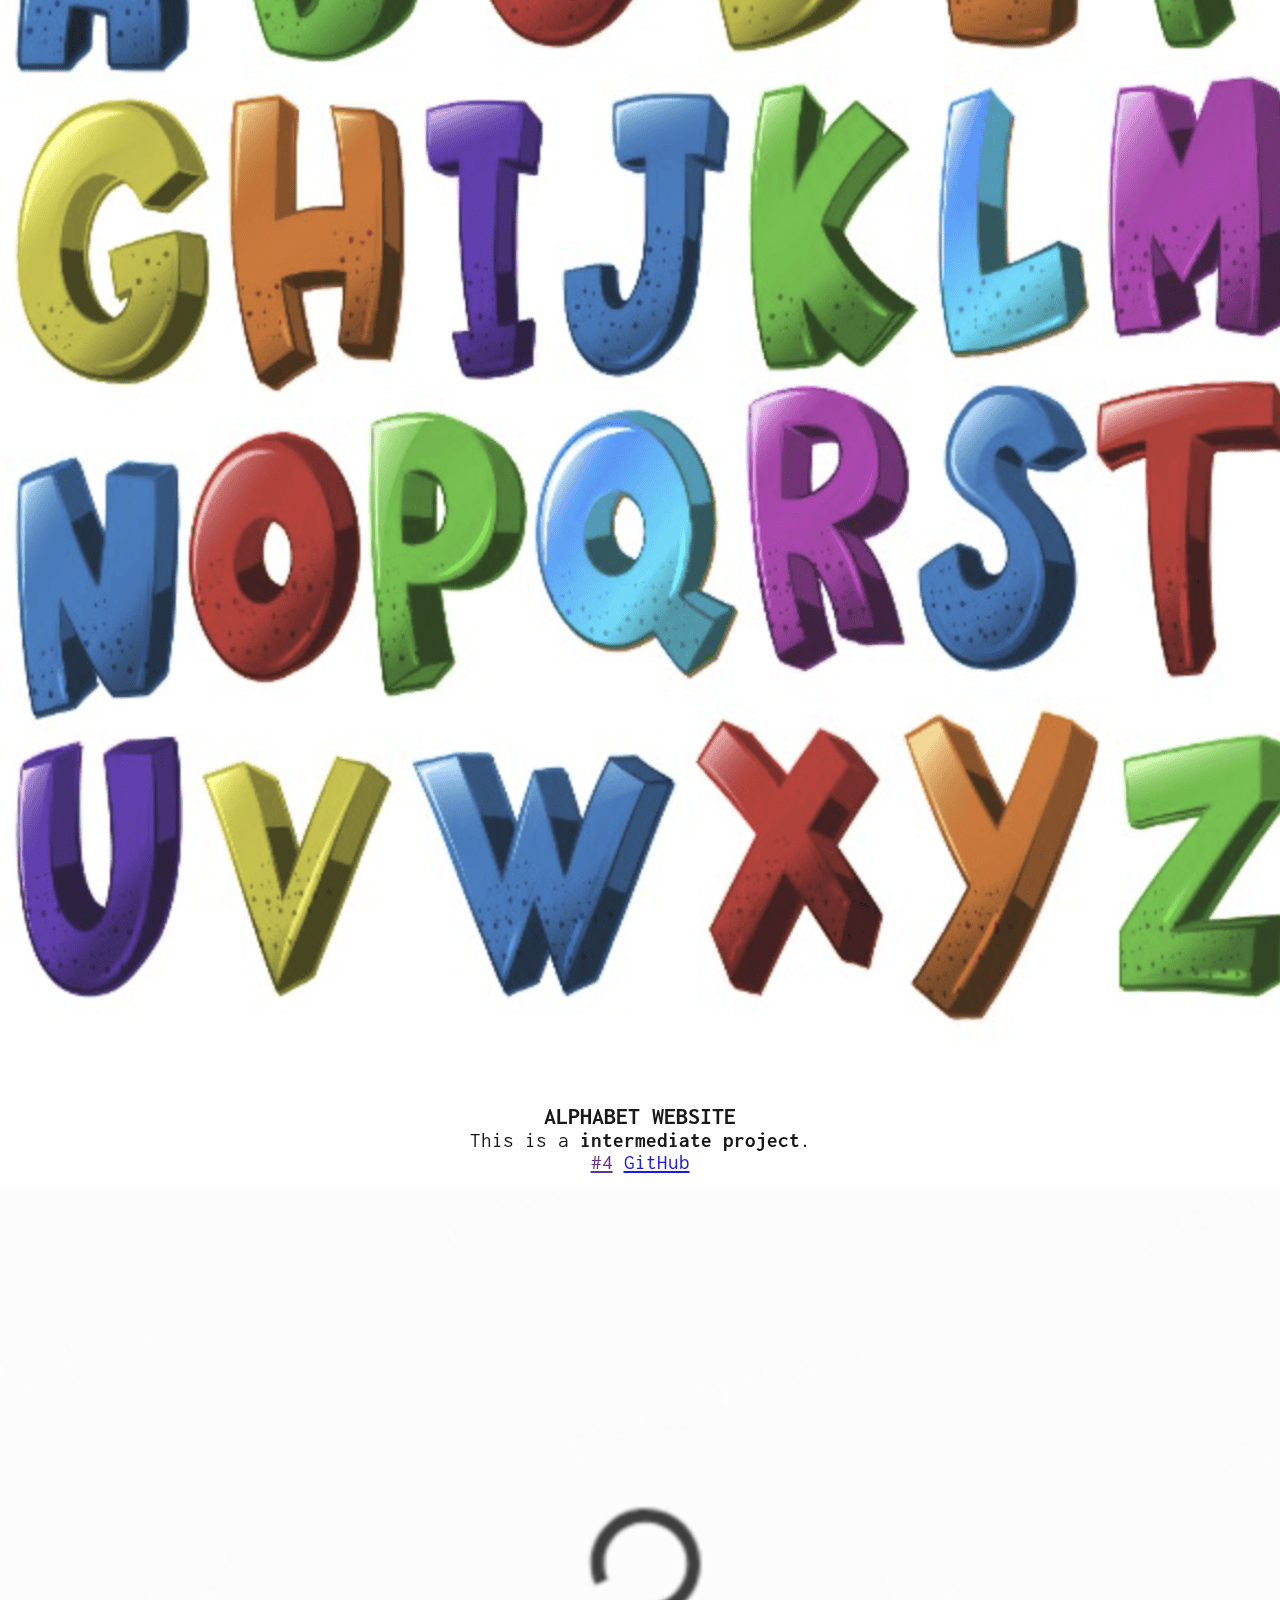
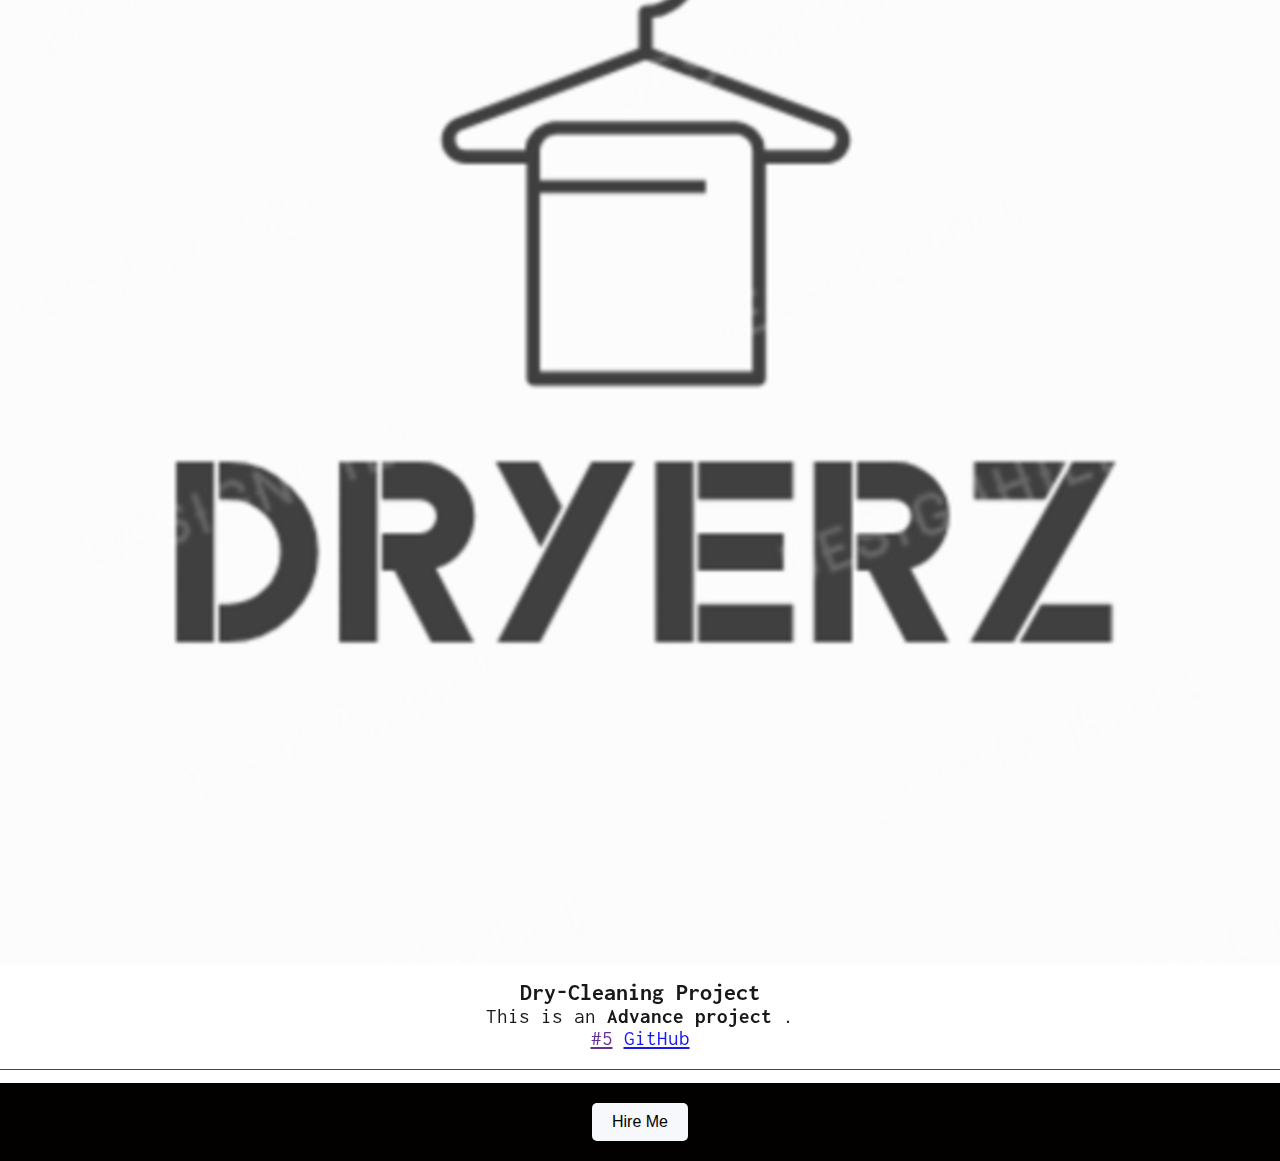
==== commit fb165268: "Update main.html" ====
--- a/main.html
+++ b/main.html
@@ -19,6 +19,9 @@
         <img src="your-logo.png" alt="Logo" class="logo">
     </div>
     <div class="nav-links">
+      <button id="theme-toggle">
+        <i id="theme-icon" class="fas fa-sun"></i>
+      </button>
         <a href="#portfolio" class="nav-link">PORTFOLIO</a>
     </div>
 </nav><br>
@@ -290,7 +293,7 @@
 </div>
 <footer>
   <div class="container">
-      <a href="mailto:your.email@example.com" class="hire-me-button">Hire Me</a>
+      <a href="mailto:your.email@example.com" class="hire-me-button-1">Hire Me</a>
   </div>
 </footer>
   <script src="https://cdn.jsdelivr.net/npm/typed.js@2.0.12"></script>
--- a/main.css
+++ b/main.css
@@ -8,21 +8,14 @@
   box-sizing: border-box;
 }
 
-body {
-  font-family: Arial, sans-serif;
-  margin: 0;
-  padding: 0;
-  backdrop-filter: blur(10px);
-  background-size: cover;
-  background-position: fixed;
-  background-repeat: no-repeat;
-  height: 100%;
-  width: 100%;
-  color:rgb(7, 6, 6);
-  
-}
+
+
 
 /* Navbar Styles */
+#theme-icon{
+  color: rgb(240, 81, 41);
+  padding:10px;
+}
 .navbar {
   display: flex;
   justify-content: space-between;
@@ -42,7 +35,6 @@
   height: 50px; /* Adjust to fit your needs */
   width: auto;
   margin-right: 10px;
-  mix-blend-mode: multiply;
 }
 
 
@@ -232,8 +224,8 @@
 .hire-me-button {
   display: inline-block; /* Make it behave like a block element but stay inline */
   padding: 10px 20px;
-  background-color: #eef3f7; /* Example blue color */
-  color: rgb(6, 0, 0);
+  background-color: #000406; /* Example blue color */
+  color: rgb(251, 249, 249);
   text-decoration: none;
   border-radius: 5px;
   border: none;
@@ -244,6 +236,7 @@
 .hire-me-button:hover {
   background-color: #000408; /* Darker blue on hover */
   color: #f4efef;
+  transform: scale(1.1);
 }
 .resume-me-button {
   display: inline-block; /* Make it behave like a block element but stay inline */
@@ -258,8 +251,9 @@
 }
 
 .resume-me-button:hover {
-  background-color: #f8f8f9; /* Darker blue on hover */
-  color: #040000;
+  background-color: #000000; /* Darker blue on hover */
+  color: #f7f2f2;
+  transform: scale(1.1);
 }
 .resume-hire{
   display: flex;
@@ -295,7 +289,7 @@
   width: 900px;
   height: 250px;
   margin: 10px;
-  background: #d3d3d3;
+  background: #ffffff;
   border-radius: 20px;
   padding: 10px 0;
 }
@@ -427,6 +421,15 @@
     bottom: 10px;
   }
 }
+
+footer .container {
+  max-width: 960px;
+  margin: 0 auto;
+  display: flex;
+  flex-wrap: wrap;
+  justify-content: center; /* Center content horizontally */
+  align-items: center;
+}
 footer {
   background-color: #030000;
   color: white;
@@ -434,16 +437,7 @@
   text-align: center; /* Center text by default */
 }
 
-footer .container {
-  max-width: 960px;
-  margin: 0 auto;
-  display: flex;
-  flex-wrap: wrap;
-  justify-content: center; /* Center content horizontally */
-  align-items: center;
-}
-
-.hire-me-button {
+.hire-me-button-1 {
   display: inline-block;
   padding: 10px 20px;
   background-color: #f6f8fb;
@@ -466,3 +460,97 @@
   text-align: center;
   font-family: "Inconsolata", serif;
 }
+:root {
+  --background-light: #ffffff;
+  --background-dark: #000000;
+  --text-light: #000000;
+  --text-dark: #ffffff;
+}
+
+body {
+  background-color: var(--background-light);
+  color: var(--text-light);
+  font-family: Arial, sans-serif;
+  margin: 0;
+  padding: 0;
+  transition: background-color 0.3s ease, color 0.3s ease;
+}
+body.dark-mode {
+  background-color: var(--background-dark);
+  color: var(--text-dark);
+}
+
+
+body.dark-mode .logo{
+  filter: invert(1);
+}
+body.dark-mode .navbar{
+  background-color: #000;
+}
+body.dark-mode .nav-links{
+  color: white;
+}
+body.dark-mode .nav-link{
+  color: white;
+}
+body.dark-mode .nav-link:hover{
+  color: red;
+}
+body.dark-mode .first{
+  color: white;
+}
+body.dark-mode .third{
+  border:1px solid white;
+}
+body.dark-mode .second a.github:hover{
+  color: #fbf6f6;
+}
+body.dark-mode .hire-me-button {
+  background-color: #eef3f7; /* Example blue color */
+  color: rgb(6, 0, 0);
+  
+}
+
+body.dark-mode .hire-me-button:hover {
+  background-color: #f8fafc; /* Darker blue on hover */
+  color: #000000;
+}
+body.dark-mode .resume-me-button {
+  background-color: #fbfbfb; /* Example blue color */
+  color: rgb(6, 0, 0);
+}
+
+body.dark-mode .resume-me-button:hover {
+  background-color: #f8f8f9; /* Darker blue on hover */
+  color: #040000;
+}
+body.dark-mode .skill {
+  border: 1px solid #faf6f6; /* Add a subtle border */
+  border-radius: 8px; /* Rounded corners */
+  padding: 15px; /* Add some padding inside skill boxes */
+  box-shadow: 2px 2px 5px rgba(0, 0, 0, 0.1); /* Add a subtle shadow */
+}
+
+body.dark-mode .progress-bar {
+  background-color: #fbf9f9;
+}
+
+body.dark-mode .progress {
+  background-color: #b4b8b8;
+}
+body.dark-mode .img-slider{
+  background: #060000;
+}
+body.dark-mode footer {
+  background-color: #ffffff;
+  color: rgb(9, 0, 0);
+}
+
+body.dark-mode .hire-me-button-1 {
+
+  color: rgb(244, 241, 241);
+  background-color: #000;
+}
+body.dark-mode #theme-icon{
+  color:white;
+}
